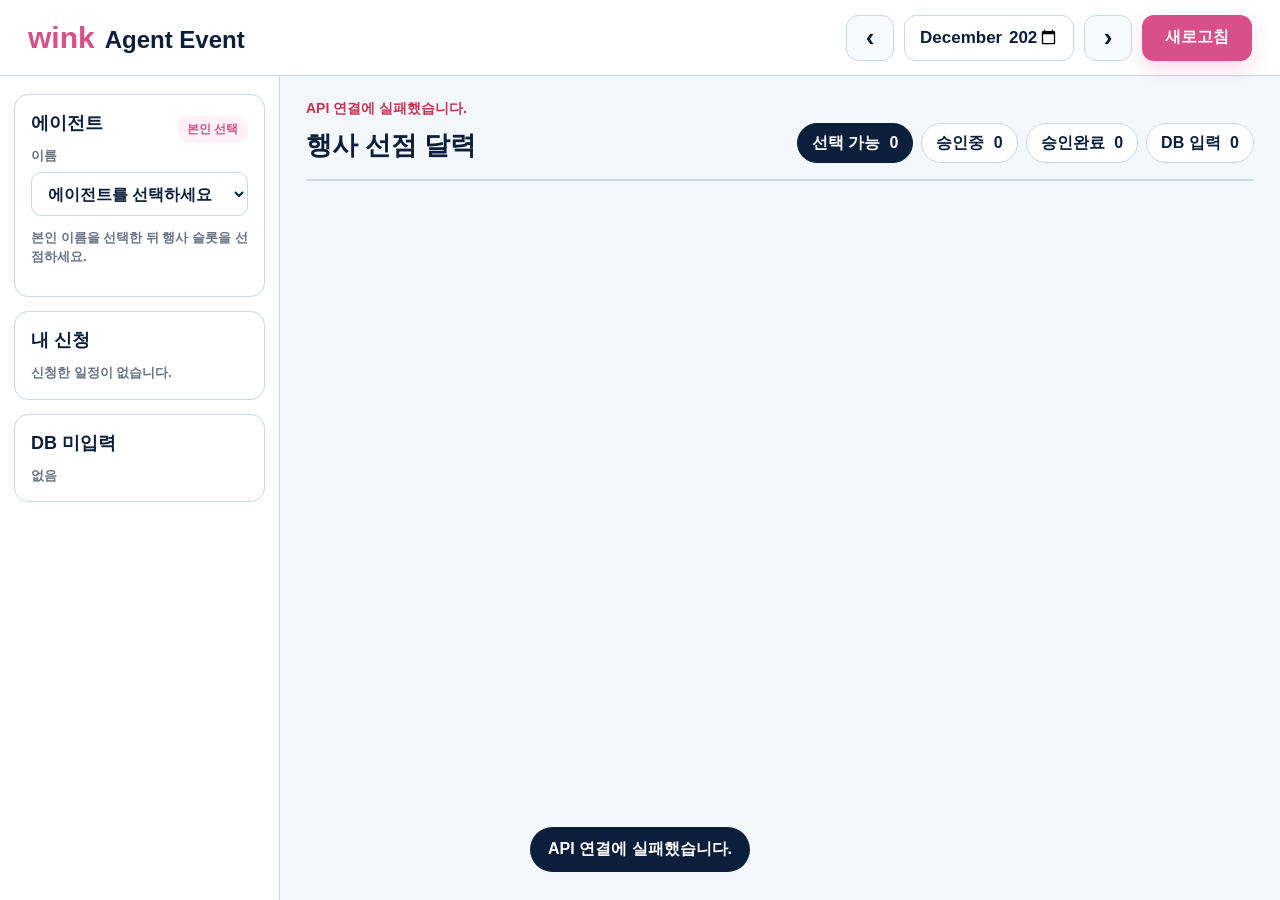
==== index.html @ 579a8c79 "Initial agent web app" ====
<!doctype html>
<html lang="ko">
<head>
  <meta charset="utf-8">
  <meta name="viewport" content="width=device-width, initial-scale=1">
  <title>wink-event-crm-agent</title>
  <link rel="stylesheet" href="styles.css">
</head>
<body>
  <header class="topbar">
    <div class="brand" aria-label="Wink Event CRM">
      <span class="brand-wink">wink</span>
      <span class="brand-title">Agent Event</span>
    </div>
    <div class="toolbar">
      <button id="prevMonth" class="icon-button" type="button" aria-label="이전 달">‹</button>
      <input id="monthInput" type="month" value="2026-05">
      <button id="nextMonth" class="icon-button" type="button" aria-label="다음 달">›</button>
      <button id="reloadButton" class="primary" type="button">새로고침</button>
    </div>
  </header>

  <div class="app-shell">
    <aside class="sidebar">
      <section class="panel">
        <div class="panel-head">
          <h2>에이전트</h2>
          <span class="pill">본인 선택</span>
        </div>
        <label class="field-label" for="agentSelect">이름</label>
        <select id="agentSelect">
          <option value="">에이전트를 선택하세요</option>
        </select>
        <p class="hint">본인 이름을 선택한 뒤 행사 슬롯을 선점하세요.</p>
      </section>

      <section class="panel">
        <h2>내 신청</h2>
        <div id="myList" class="stack-list">
          <span class="empty">신청한 일정이 없습니다.</span>
        </div>
      </section>

      <section class="panel">
        <h2>DB 미입력</h2>
        <div id="dbMissingList" class="stack-list">
          <span class="empty">없음</span>
        </div>
      </section>
    </aside>

    <main class="main">
      <div class="page-head">
        <div>
          <p id="statusLine" class="status-line">달력을 불러오는 중...</p>
          <h1>행사 선점 달력</h1>
        </div>
        <div class="summary-tabs">
          <button class="summary active" data-filter="open" type="button">선택 가능 <b id="countOpen">0</b></button>
          <button class="summary" data-filter="pending" type="button">승인중 <b id="countPending">0</b></button>
          <button class="summary" data-filter="approved" type="button">승인완료 <b id="countApproved">0</b></button>
          <button class="summary" data-filter="db" type="button">DB 입력 <b id="countDb">0</b></button>
        </div>
      </div>

      <section id="calendar" class="calendar" aria-live="polite"></section>
    </main>
  </div>

  <div id="modal" class="modal" aria-hidden="true">
    <div class="modal-card" role="dialog" aria-modal="true" aria-labelledby="modalTitle">
      <div class="modal-head">
        <div>
          <h2 id="modalTitle">이벤트</h2>
          <p id="modalMeta"></p>
        </div>
        <button id="modalClose" class="close-button" type="button" aria-label="닫기">×</button>
      </div>
      <div id="slotTable" class="slot-table"></div>
    </div>
  </div>

  <div id="toast" class="toast" role="status" aria-live="polite"></div>

  <script src="app.js"></script>
</body>
</html>
---- styles.css ----
:root {
  --navy: #0b1f3d;
  --navy-2: #122b4a;
  --pink: #d84f8a;
  --pink-soft: #fff1f7;
  --blue: #12a8df;
  --blue-soft: #eaf7ff;
  --green: #20b86f;
  --green-soft: #eafaf2;
  --amber: #f4b740;
  --amber-soft: #fff7df;
  --red: #cc3150;
  --red-soft: #fff1f3;
  --line: #c7d8e8;
  --muted: #697386;
  --surface: #ffffff;
  --bg: #f4f8fc;
  --shadow: 0 18px 40px rgba(11, 31, 61, 0.12);
}

* {
  box-sizing: border-box;
}

body {
  margin: 0;
  min-width: 1180px;
  color: var(--navy);
  background: var(--bg);
  font-family: Arial, "Noto Sans KR", sans-serif;
}

button,
input,
select {
  font: inherit;
}

button {
  cursor: pointer;
}

.topbar {
  position: sticky;
  top: 0;
  z-index: 10;
  display: flex;
  align-items: center;
  justify-content: space-between;
  gap: 18px;
  height: 76px;
  padding: 0 28px;
  border-bottom: 1px solid var(--line);
  background: rgba(255, 255, 255, 0.96);
  backdrop-filter: blur(16px);
}

.brand {
  display: flex;
  align-items: baseline;
  gap: 10px;
  white-space: nowrap;
}

.brand-wink {
  color: var(--pink);
  font-size: 30px;
  font-weight: 900;
  letter-spacing: 0;
}

.brand-title {
  color: var(--navy);
  font-size: 24px;
  font-weight: 900;
}

.toolbar {
  display: flex;
  align-items: center;
  gap: 10px;
}

.toolbar input {
  width: 170px;
  height: 46px;
  padding: 0 14px;
  border: 1px solid var(--line);
  border-radius: 12px;
  background: #fff;
  color: var(--navy);
  font-size: 17px;
  font-weight: 900;
}

.icon-button,
.primary {
  min-height: 46px;
  border-radius: 12px;
  border: 1px solid var(--line);
  font-weight: 900;
}

.icon-button {
  width: 48px;
  background: #f7fbff;
  color: var(--navy);
  font-size: 26px;
}

.primary {
  padding: 0 22px;
  border-color: transparent;
  background: var(--pink);
  color: #fff;
  box-shadow: 0 10px 20px rgba(216, 79, 138, 0.18);
}

.app-shell {
  display: grid;
  grid-template-columns: 280px minmax(900px, 1fr);
  min-height: calc(100vh - 76px);
}

.sidebar {
  position: sticky;
  top: 76px;
  align-self: start;
  height: calc(100vh - 76px);
  overflow: auto;
  padding: 18px 14px;
  border-right: 1px solid var(--line);
  background: #fff;
}

.panel {
  padding: 16px;
  margin-bottom: 14px;
  border: 1px solid var(--line);
  border-radius: 14px;
  background: #fff;
}

.panel-head {
  display: flex;
  align-items: center;
  justify-content: space-between;
  gap: 10px;
}

.panel h2 {
  margin: 0 0 12px;
  font-size: 18px;
}

.field-label {
  display: block;
  margin-bottom: 7px;
  color: var(--muted);
  font-size: 13px;
  font-weight: 900;
}

.panel select,
.panel input {
  width: 100%;
  min-height: 44px;
  padding: 0 12px;
  border: 1px solid var(--line);
  border-radius: 10px;
  color: var(--navy);
  background: #fff;
  font-weight: 900;
}

.hint,
.empty {
  color: var(--muted);
  font-size: 13px;
  font-weight: 800;
  line-height: 1.45;
}

.pill {
  padding: 5px 10px;
  border-radius: 999px;
  background: var(--pink-soft);
  color: var(--pink);
  font-size: 12px;
  font-weight: 900;
}

.stack-list {
  display: grid;
  gap: 8px;
  max-height: 280px;
  overflow: auto;
}

.side-item {
  padding: 10px;
  border: 1px solid var(--line);
  border-radius: 10px;
  background: #f8fbff;
}

.side-item strong {
  display: block;
  overflow: hidden;
  text-overflow: ellipsis;
  white-space: nowrap;
  font-size: 13px;
}

.side-item span {
  display: block;
  margin-top: 4px;
  color: var(--muted);
  font-size: 12px;
  font-weight: 800;
}

.main {
  padding: 24px 26px 40px;
}

.page-head {
  display: flex;
  align-items: flex-end;
  justify-content: space-between;
  gap: 18px;
  margin-bottom: 16px;
}

.status-line {
  margin: 0 0 10px;
  color: var(--muted);
  font-size: 14px;
  font-weight: 800;
}

h1 {
  margin: 0;
  font-size: 26px;
  letter-spacing: 0;
}

.summary-tabs {
  display: flex;
  gap: 8px;
  flex-wrap: wrap;
  justify-content: flex-end;
}

.summary {
  min-height: 40px;
  padding: 0 14px;
  border: 1px solid var(--line);
  border-radius: 999px;
  background: #fff;
  color: var(--navy);
  font-weight: 900;
}

.summary.active {
  border-color: var(--navy);
  background: var(--navy);
  color: #fff;
}

.summary b {
  margin-left: 5px;
}

.calendar {
  display: grid;
  grid-template-columns: repeat(7, minmax(150px, 1fr));
  border: 1px solid var(--line);
  border-radius: 18px;
  overflow: hidden;
  background: #fff;
}

.weekday,
.day-cell {
  border-right: 1px solid var(--line);
  border-bottom: 1px solid var(--line);
}

.weekday:nth-child(7n),
.day-cell:nth-child(7n) {
  border-right: 0;
}

.weekday {
  padding: 12px 8px;
  background: #f7fbff;
  color: var(--muted);
  text-align: center;
  font-size: 15px;
  font-weight: 900;
}

.weekday.sat {
  color: #4f63e6;
  background: #eef4ff;
}

.weekday.sun {
  color: var(--red);
  background: var(--red-soft);
}

.day-cell {
  min-height: 178px;
  padding: 10px;
  background: #fff;
}

.day-cell.empty {
  background: #f7fbff;
}

.day-cell.sat {
  background: #f8fbff;
}

.day-cell.sun {
  background: #fff8fa;
}

.day-head {
  display: flex;
  align-items: baseline;
  justify-content: space-between;
  gap: 8px;
  margin-bottom: 9px;
}

.day-num {
  font-size: 28px;
  font-weight: 900;
  line-height: 1;
}

.day-name {
  color: var(--muted);
  font-size: 12px;
  font-weight: 900;
}

.sat .day-num,
.sat .day-name {
  color: #4f63e6;
}

.sun .day-num,
.sun .day-name {
  color: var(--red);
}

.event-list {
  display: grid;
  gap: 7px;
}

.event-card {
  width: 100%;
  min-height: 56px;
  padding: 8px 10px;
  border: 1px solid rgba(18, 168, 223, 0.2);
  border-left: 5px solid var(--blue);
  border-radius: 12px;
  background: #f7fcff;
  color: var(--navy);
  text-align: left;
}

.event-card.color-1 { border-left-color: var(--pink); background: #fff8fb; }
.event-card.color-2 { border-left-color: #6f5cff; background: #f7f6ff; }
.event-card.color-3 { border-left-color: var(--green); background: #f5fff9; }

.event-card strong {
  display: -webkit-box;
  overflow: hidden;
  -webkit-line-clamp: 2;
  -webkit-box-orient: vertical;
  min-height: 30px;
  font-size: 13px;
  line-height: 1.2;
}

.event-meta {
  display: flex;
  align-items: center;
  gap: 6px;
  margin-top: 6px;
}

.count-dot {
  min-width: 26px;
  padding: 3px 7px;
  border-radius: 999px;
  background: #fff;
  text-align: center;
  font-size: 12px;
  font-weight: 900;
}

.count-dot.open { color: var(--blue); }
.count-dot.pending { color: #a16207; background: var(--amber-soft); }
.count-dot.approved { color: #166534; background: var(--green-soft); }

.muted-mini {
  display: block;
  padding-top: 10px;
  color: #9aa6b6;
  font-size: 12px;
  font-weight: 900;
}

.modal {
  position: fixed;
  inset: 0;
  z-index: 50;
  display: none;
  align-items: center;
  justify-content: center;
  padding: 24px;
  background: rgba(11, 31, 61, 0.42);
}

.modal.open {
  display: flex;
}

.modal-card {
  width: min(980px, calc(100vw - 56px));
  max-height: calc(100vh - 70px);
  overflow: auto;
  border: 1px solid var(--line);
  border-radius: 22px;
  background: #fff;
  box-shadow: var(--shadow);
}

.modal-head {
  display: flex;
  justify-content: space-between;
  align-items: center;
  gap: 16px;
  padding: 22px 24px;
  border-bottom: 1px solid var(--line);
  background: linear-gradient(90deg, #fff, var(--pink-soft));
}

.modal-head h2 {
  margin: 0;
  font-size: 26px;
}

.modal-head p {
  margin: 8px 0 0;
  color: var(--muted);
  font-size: 16px;
  font-weight: 900;
}

.close-button {
  width: 48px;
  height: 48px;
  border: 1px solid var(--line);
  border-radius: 999px;
  background: #f7fbff;
  color: var(--navy);
  font-size: 28px;
  font-weight: 900;
}

.slot-table {
  padding: 20px 24px 26px;
}

.slot-event-title {
  padding: 12px 14px;
  border-radius: 14px 14px 0 0;
  background: var(--blue);
  color: #fff;
  text-align: center;
  font-size: 19px;
  font-weight: 900;
}

.slot-row {
  display: grid;
  grid-template-columns: 92px 92px minmax(220px, 1fr) 84px 120px;
  border-left: 1px solid var(--line);
  border-right: 1px solid var(--line);
  border-bottom: 1px solid var(--line);
  background: #fff;
}

.slot-row:last-child {
  border-radius: 0 0 14px 14px;
  overflow: hidden;
}

.slot-cell {
  min-height: 50px;
  display: flex;
  align-items: center;
  border-right: 1px solid var(--line);
  background: #eef8ff;
}

.slot-cell:last-child {
  border-right: 0;
}

.slot-cell select,
.slot-cell input {
  width: 100%;
  height: 100%;
  min-height: 50px;
  border: 0;
  background: transparent;
  color: var(--navy);
  text-align: center;
  font-weight: 900;
}

.slot-cell.agent {
  background: #fff8fc;
}

.slot-cell.db {
  background: #f8fcff;
}

.slot-cell.db input {
  padding: 0 8px;
}

.slot-action {
  width: 100%;
  height: 38px;
  margin: 6px;
  border: 0;
  border-radius: 999px;
  background: var(--blue);
  color: #fff;
  font-weight: 900;
}

.slot-action.pending {
  background: var(--amber);
  color: var(--navy);
}

.slot-action.done {
  background: var(--green);
}

.slot-action.save {
  background: var(--navy);
}

.slot-row.teamJos .slot-cell.agent { background: #eef4ff; }
.slot-row.teamVictor .slot-cell.agent { background: #f3eeff; }
.slot-row.teamGiar .slot-cell.agent { background: #eaf9ff; }
.slot-row.teamChristina .slot-cell.agent { background: #fff4df; }
.slot-row.teamLidia .slot-cell.agent { background: #fff0fa; }

.toast {
  position: fixed;
  left: 50%;
  bottom: 28px;
  z-index: 70;
  transform: translateX(-50%) translateY(20px);
  opacity: 0;
  pointer-events: none;
  padding: 12px 18px;
  border-radius: 999px;
  background: var(--navy);
  color: #fff;
  font-weight: 900;
  transition: opacity 160ms ease, transform 160ms ease;
}

.toast.show {
  opacity: 1;
  transform: translateX(-50%) translateY(0);
}
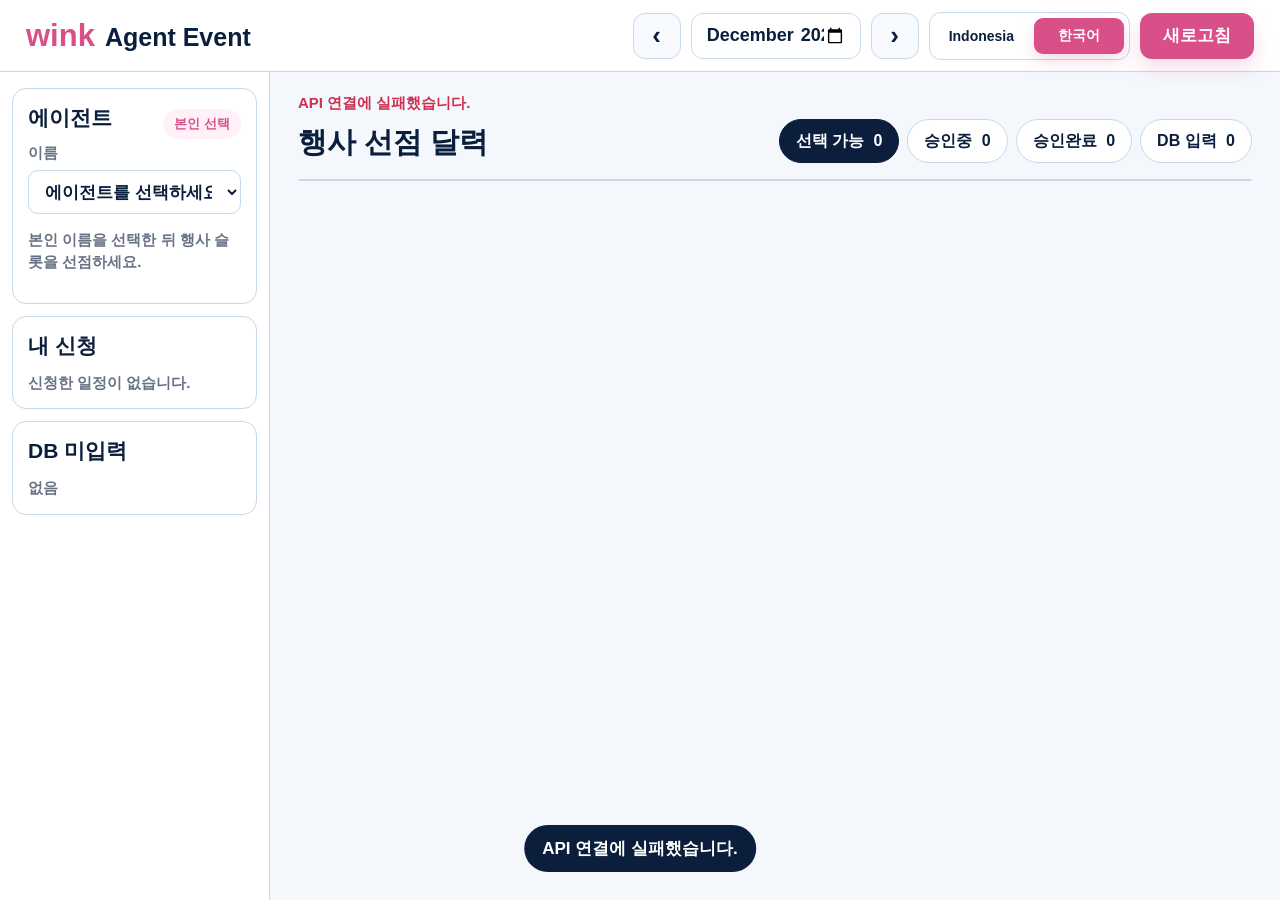
==== commit 5c8c7803: "Add agent language toggle" ====
--- a/index.html
+++ b/index.html
@@ -10,13 +10,17 @@
   <header class="topbar">
     <div class="brand" aria-label="Wink Event CRM">
       <span class="brand-wink">wink</span>
-      <span class="brand-title">Agent Event</span>
+      <span class="brand-title" data-i18n="brandTitle">Agent Event</span>
     </div>
     <div class="toolbar">
-      <button id="prevMonth" class="icon-button" type="button" aria-label="이전 달">‹</button>
+      <button id="prevMonth" class="icon-button" type="button" aria-label="이전 달" data-i18n-aria="prevMonth">‹</button>
       <input id="monthInput" type="month" value="2026-05">
-      <button id="nextMonth" class="icon-button" type="button" aria-label="다음 달">›</button>
-      <button id="reloadButton" class="primary" type="button">새로고침</button>
+      <button id="nextMonth" class="icon-button" type="button" aria-label="다음 달" data-i18n-aria="nextMonth">›</button>
+      <div class="language-toggle" aria-label="Language">
+        <button class="lang-btn" type="button" data-lang="id">Indonesia</button>
+        <button class="lang-btn" type="button" data-lang="ko">한국어</button>
+      </div>
+      <button id="reloadButton" class="primary" type="button" data-i18n="reload">새로고침</button>
     </div>
   </header>
 
@@ -24,27 +28,27 @@
     <aside class="sidebar">
       <section class="panel">
         <div class="panel-head">
-          <h2>에이전트</h2>
-          <span class="pill">본인 선택</span>
+          <h2 data-i18n="agentPanel">에이전트</h2>
+          <span class="pill" data-i18n="selfSelect">본인 선택</span>
         </div>
-        <label class="field-label" for="agentSelect">이름</label>
+        <label class="field-label" for="agentSelect" data-i18n="nameLabel">이름</label>
         <select id="agentSelect">
           <option value="">에이전트를 선택하세요</option>
         </select>
-        <p class="hint">본인 이름을 선택한 뒤 행사 슬롯을 선점하세요.</p>
+        <p class="hint" data-i18n="agentHint">본인 이름을 선택한 뒤 행사 슬롯을 선점하세요.</p>
       </section>
 
       <section class="panel">
-        <h2>내 신청</h2>
+        <h2 data-i18n="myRequests">내 신청</h2>
         <div id="myList" class="stack-list">
-          <span class="empty">신청한 일정이 없습니다.</span>
+          <span class="empty" data-i18n="noRequests">신청한 일정이 없습니다.</span>
         </div>
       </section>
 
       <section class="panel">
-        <h2>DB 미입력</h2>
+        <h2 data-i18n="dbMissing">DB 미입력</h2>
         <div id="dbMissingList" class="stack-list">
-          <span class="empty">없음</span>
+          <span class="empty" data-i18n="none">없음</span>
         </div>
       </section>
     </aside>
@@ -52,14 +56,14 @@
     <main class="main">
       <div class="page-head">
         <div>
-          <p id="statusLine" class="status-line">달력을 불러오는 중...</p>
-          <h1>행사 선점 달력</h1>
+          <p id="statusLine" class="status-line" data-i18n="loading">달력을 불러오는 중...</p>
+          <h1 data-i18n="calendarTitle">행사 선점 달력</h1>
         </div>
         <div class="summary-tabs">
-          <button class="summary active" data-filter="open" type="button">선택 가능 <b id="countOpen">0</b></button>
-          <button class="summary" data-filter="pending" type="button">승인중 <b id="countPending">0</b></button>
-          <button class="summary" data-filter="approved" type="button">승인완료 <b id="countApproved">0</b></button>
-          <button class="summary" data-filter="db" type="button">DB 입력 <b id="countDb">0</b></button>
+          <button class="summary active" data-filter="open" type="button"><span data-i18n="open">선택 가능</span> <b id="countOpen">0</b></button>
+          <button class="summary" data-filter="pending" type="button"><span data-i18n="pending">승인중</span> <b id="countPending">0</b></button>
+          <button class="summary" data-filter="approved" type="button"><span data-i18n="approved">승인완료</span> <b id="countApproved">0</b></button>
+          <button class="summary" data-filter="db" type="button"><span data-i18n="dbInput">DB 입력</span> <b id="countDb">0</b></button>
         </div>
       </div>
 
--- a/styles.css
+++ b/styles.css
@@ -27,6 +27,7 @@
   min-width: 1180px;
   color: var(--navy);
   background: var(--bg);
+  font-size: 17px;
   font-family: Arial, "Noto Sans KR", sans-serif;
 }
 
@@ -48,8 +49,8 @@
   align-items: center;
   justify-content: space-between;
   gap: 18px;
-  height: 76px;
-  padding: 0 28px;
+  height: 72px;
+  padding: 0 26px;
   border-bottom: 1px solid var(--line);
   background: rgba(255, 255, 255, 0.96);
   backdrop-filter: blur(16px);
@@ -64,14 +65,14 @@
 
 .brand-wink {
   color: var(--pink);
-  font-size: 30px;
+  font-size: 31px;
   font-weight: 900;
   letter-spacing: 0;
 }
 
 .brand-title {
   color: var(--navy);
-  font-size: 24px;
+  font-size: 25px;
   font-weight: 900;
 }
 
@@ -89,7 +90,7 @@
   border-radius: 12px;
   background: #fff;
   color: var(--navy);
-  font-size: 17px;
+  font-size: 18px;
   font-weight: 900;
 }
 
@@ -116,26 +117,56 @@
   box-shadow: 0 10px 20px rgba(216, 79, 138, 0.18);
 }
 
+.language-toggle {
+  display: inline-flex;
+  align-items: center;
+  flex: 0 0 auto;
+  gap: 6px;
+  min-height: 46px;
+  padding: 5px;
+  border: 1px solid var(--line);
+  border-radius: 12px;
+  background: #fff;
+}
+
+.lang-btn {
+  min-width: 90px;
+  height: 36px;
+  padding: 0 14px;
+  border: 0;
+  border-radius: 9px;
+  background: transparent;
+  color: var(--navy);
+  font-size: 14px;
+  font-weight: 900;
+}
+
+.lang-btn.active {
+  background: var(--pink);
+  color: #fff;
+  box-shadow: 0 8px 16px rgba(216, 79, 138, 0.18);
+}
+
 .app-shell {
   display: grid;
-  grid-template-columns: 280px minmax(900px, 1fr);
-  min-height: calc(100vh - 76px);
+  grid-template-columns: 270px minmax(900px, 1fr);
+  min-height: calc(100vh - 72px);
 }
 
 .sidebar {
   position: sticky;
-  top: 76px;
+  top: 72px;
   align-self: start;
-  height: calc(100vh - 76px);
+  height: calc(100vh - 72px);
   overflow: auto;
-  padding: 18px 14px;
+  padding: 16px 12px;
   border-right: 1px solid var(--line);
   background: #fff;
 }
 
 .panel {
-  padding: 16px;
-  margin-bottom: 14px;
+  padding: 15px;
+  margin-bottom: 12px;
   border: 1px solid var(--line);
   border-radius: 14px;
   background: #fff;
@@ -150,14 +181,14 @@
 
 .panel h2 {
   margin: 0 0 12px;
-  font-size: 18px;
+  font-size: 21px;
 }
 
 .field-label {
   display: block;
   margin-bottom: 7px;
   color: var(--muted);
-  font-size: 13px;
+  font-size: 15px;
   font-weight: 900;
 }
 
@@ -176,17 +207,17 @@
 .hint,
 .empty {
   color: var(--muted);
-  font-size: 13px;
+  font-size: 15px;
   font-weight: 800;
   line-height: 1.45;
 }
 
 .pill {
-  padding: 5px 10px;
+  padding: 6px 11px;
   border-radius: 999px;
   background: var(--pink-soft);
   color: var(--pink);
-  font-size: 12px;
+  font-size: 13px;
   font-weight: 900;
 }
 
@@ -209,19 +240,19 @@
   overflow: hidden;
   text-overflow: ellipsis;
   white-space: nowrap;
-  font-size: 13px;
+  font-size: 15px;
 }
 
 .side-item span {
   display: block;
   margin-top: 4px;
   color: var(--muted);
-  font-size: 12px;
+  font-size: 13px;
   font-weight: 800;
 }
 
 .main {
-  padding: 24px 26px 40px;
+  padding: 22px 28px 34px;
 }
 
 .page-head {
@@ -235,13 +266,13 @@
 .status-line {
   margin: 0 0 10px;
   color: var(--muted);
-  font-size: 14px;
+  font-size: 15px;
   font-weight: 800;
 }
 
 h1 {
   margin: 0;
-  font-size: 26px;
+  font-size: 29px;
   letter-spacing: 0;
 }
 
@@ -253,13 +284,14 @@
 }
 
 .summary {
-  min-height: 40px;
-  padding: 0 14px;
+  min-height: 44px;
+  padding: 0 16px;
   border: 1px solid var(--line);
   border-radius: 999px;
   background: #fff;
   color: var(--navy);
   font-weight: 900;
+  font-size: 16px;
 }
 
 .summary.active {
@@ -293,11 +325,11 @@
 }
 
 .weekday {
-  padding: 12px 8px;
+  padding: 13px 8px;
   background: #f7fbff;
   color: var(--muted);
   text-align: center;
-  font-size: 15px;
+  font-size: 17px;
   font-weight: 900;
 }
 
@@ -312,8 +344,8 @@
 }
 
 .day-cell {
-  min-height: 178px;
-  padding: 10px;
+  min-height: 174px;
+  padding: 11px;
   background: #fff;
 }
 
@@ -338,14 +370,14 @@
 }
 
 .day-num {
-  font-size: 28px;
+  font-size: 32px;
   font-weight: 900;
   line-height: 1;
 }
 
 .day-name {
   color: var(--muted);
-  font-size: 12px;
+  font-size: 14px;
   font-weight: 900;
 }
 
@@ -361,61 +393,69 @@
 
 .event-list {
   display: grid;
-  gap: 7px;
+  gap: 8px;
 }
 
 .event-card {
   width: 100%;
-  min-height: 56px;
-  padding: 8px 10px;
-  border: 1px solid rgba(18, 168, 223, 0.2);
-  border-left: 5px solid var(--blue);
+  min-height: 54px;
+  padding: 10px 12px;
+  border: 1px solid #d5e5f2;
+  border-left: 6px solid var(--blue);
   border-radius: 12px;
-  background: #f7fcff;
+  background: #fff;
   color: var(--navy);
   text-align: left;
 }
 
-.event-card.color-1 { border-left-color: var(--pink); background: #fff8fb; }
-.event-card.color-2 { border-left-color: #6f5cff; background: #f7f6ff; }
-.event-card.color-3 { border-left-color: var(--green); background: #f5fff9; }
+.event-card.color-1 { border-left-color: var(--pink); }
+.event-card.color-2 { border-left-color: #6f5cff; }
+.event-card.color-3 { border-left-color: var(--green); }
 
 .event-card strong {
-  display: -webkit-box;
+  display: block;
   overflow: hidden;
-  -webkit-line-clamp: 2;
-  -webkit-box-orient: vertical;
-  min-height: 30px;
+  text-overflow: ellipsis;
+  white-space: nowrap;
+  font-size: 15px;
+  line-height: 1.2;
+}
+
+.event-meta {
+  display: flex;
+  align-items: center;
+  gap: 10px;
+  margin-top: 7px;
+  flex-wrap: wrap;
+}
+
+.count-dot {
+  min-width: auto;
+  padding: 0;
+  border-radius: 0;
+  background: transparent;
+  text-align: center;
+  font-size: 11px;
+  font-weight: 900;
+}
+
+.count-dot b {
+  display: inline-block;
+  min-width: 14px;
+  margin-right: 2px;
+  color: var(--navy);
   font-size: 13px;
-  line-height: 1.2;
-}
-
-.event-meta {
-  display: flex;
-  align-items: center;
-  gap: 6px;
-  margin-top: 6px;
-}
-
-.count-dot {
-  min-width: 26px;
-  padding: 3px 7px;
-  border-radius: 999px;
-  background: #fff;
-  text-align: center;
-  font-size: 12px;
-  font-weight: 900;
 }
 
 .count-dot.open { color: var(--blue); }
-.count-dot.pending { color: #a16207; background: var(--amber-soft); }
-.count-dot.approved { color: #166534; background: var(--green-soft); }
+.count-dot.pending { color: #a16207; }
+.count-dot.approved { color: #166534; }
 
 .muted-mini {
   display: block;
   padding-top: 10px;
   color: #9aa6b6;
-  font-size: 12px;
+  font-size: 14px;
   font-weight: 900;
 }
 
@@ -435,7 +475,7 @@
 }
 
 .modal-card {
-  width: min(980px, calc(100vw - 56px));
+  width: min(780px, calc(100vw - 56px));
   max-height: calc(100vh - 70px);
   overflow: auto;
   border: 1px solid var(--line);
@@ -493,7 +533,7 @@
 
 .slot-row {
   display: grid;
-  grid-template-columns: 92px 92px minmax(220px, 1fr) 84px 120px;
+  grid-template-columns: 92px 92px minmax(160px, 220px) minmax(130px, 1fr);
   border-left: 1px solid var(--line);
   border-right: 1px solid var(--line);
   border-bottom: 1px solid var(--line);
@@ -531,14 +571,6 @@
 
 .slot-cell.agent {
   background: #fff8fc;
-}
-
-.slot-cell.db {
-  background: #f8fcff;
-}
-
-.slot-cell.db input {
-  padding: 0 8px;
 }
 
 .slot-action {
